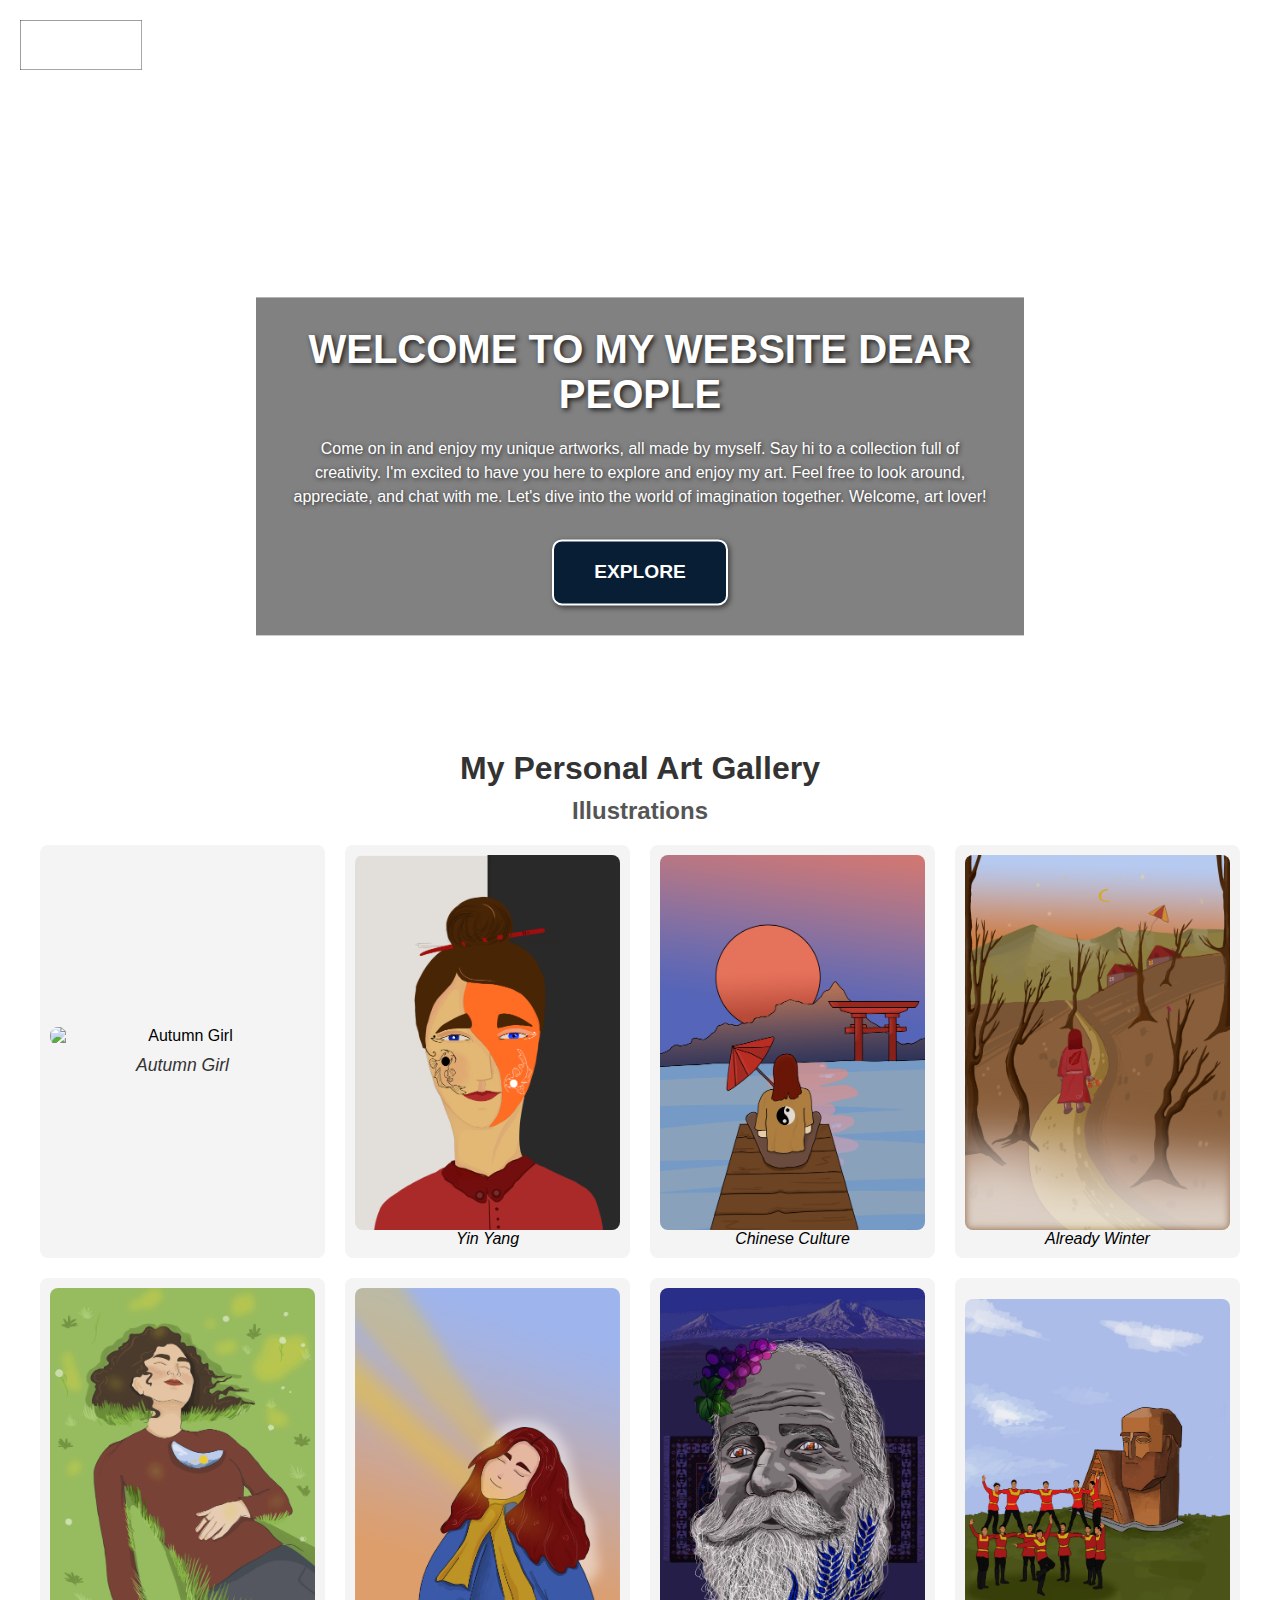
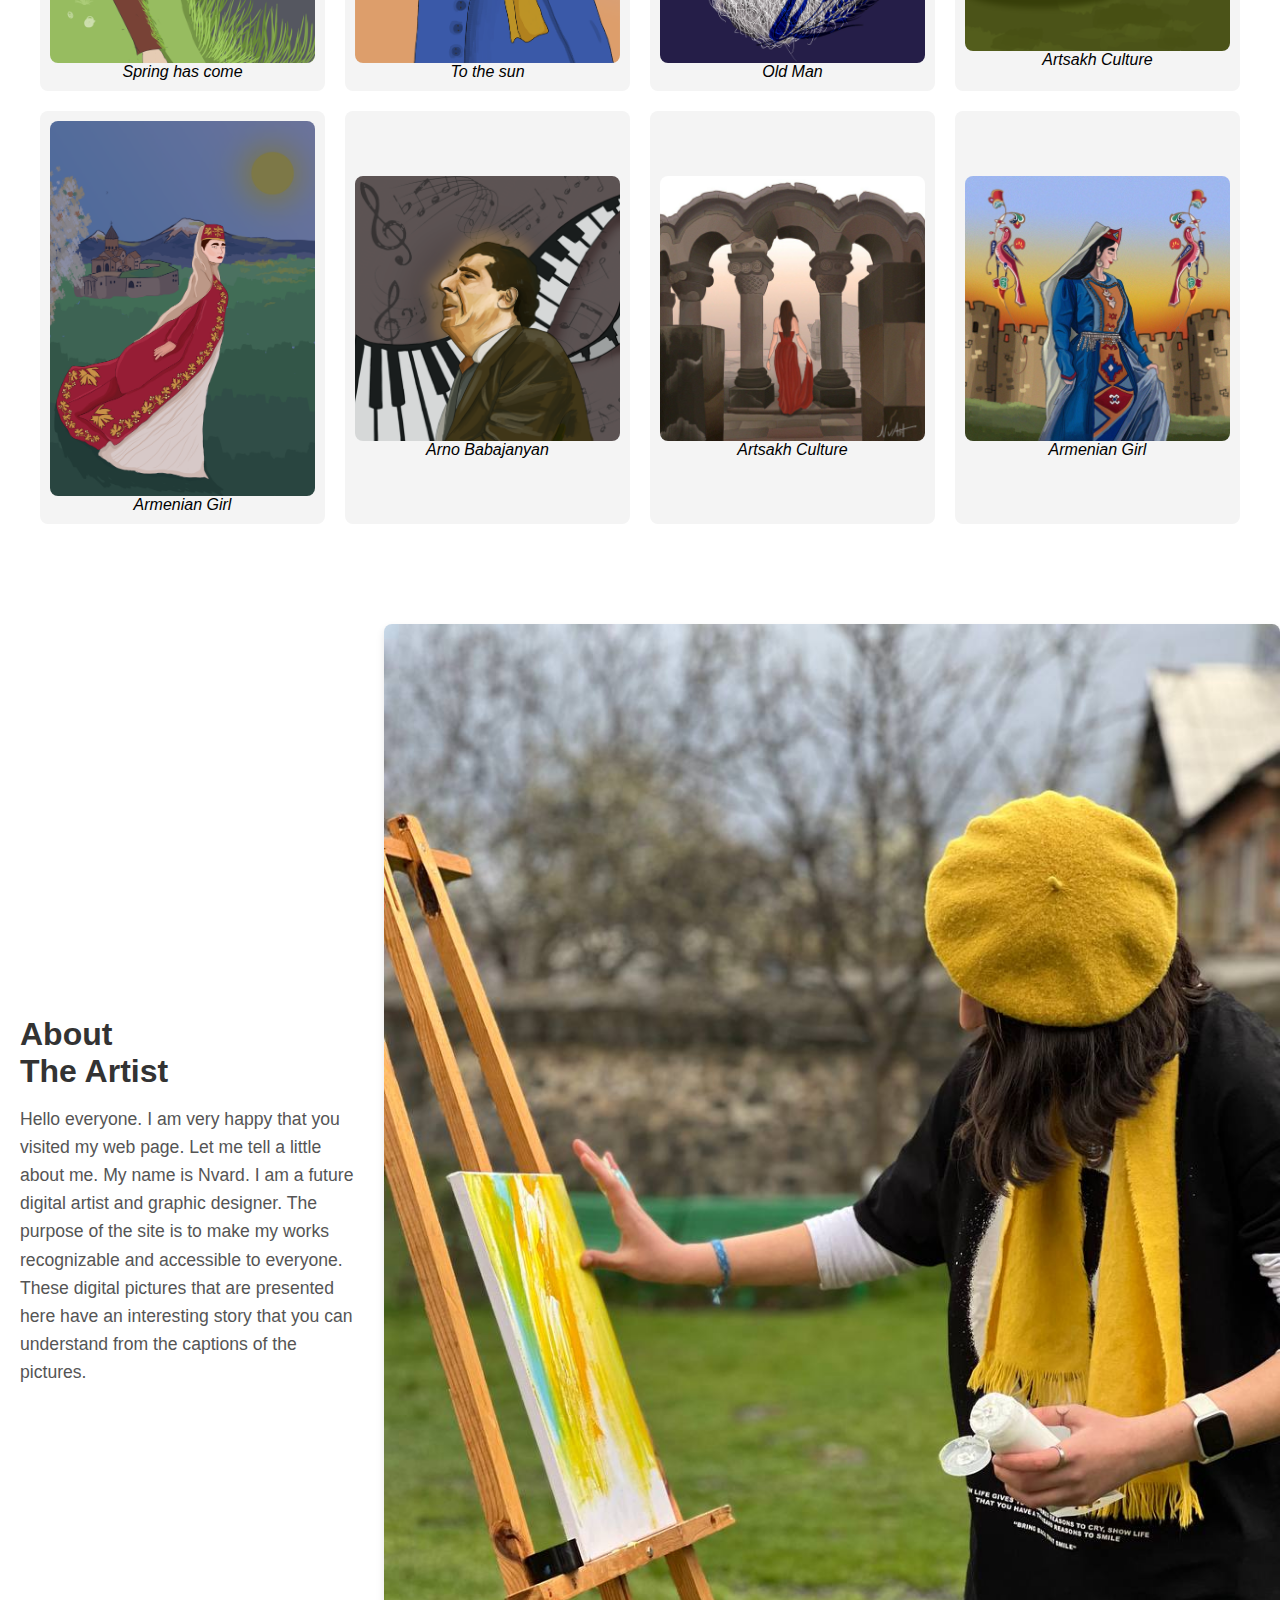
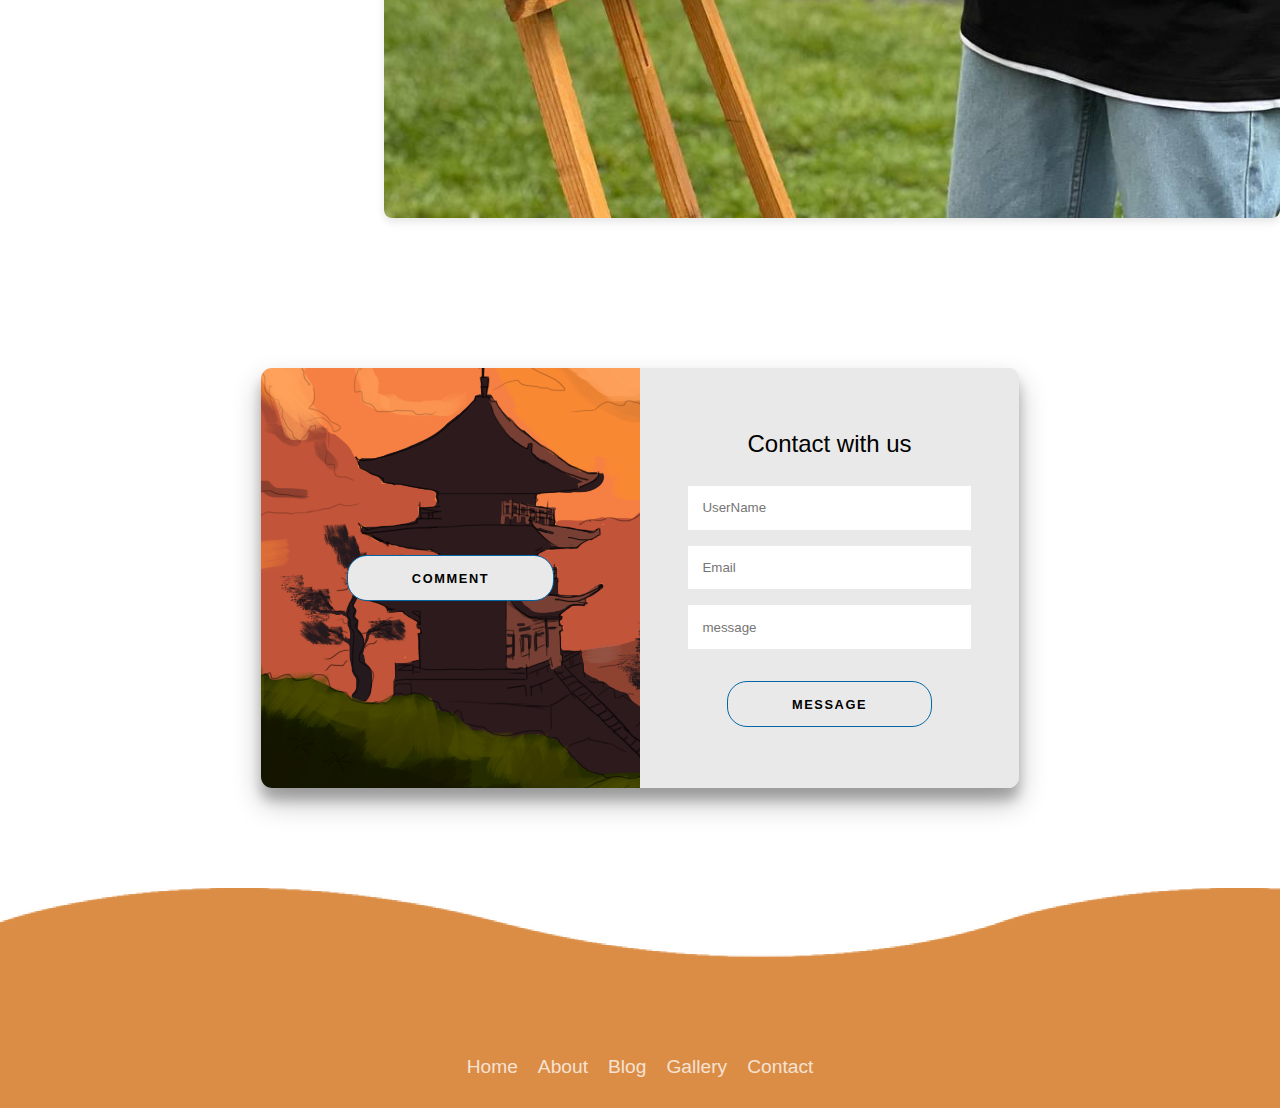
==== index.html @ 83368e31 "Project commit" ====
<!DOCTYPE html>
<html lang="en">
<head>
    <meta charset="UTF-8">
    <meta name="viewport" content="width=device-width, initial-scale=1.0">
    <link rel="stylesheet" href="css/index.css">
    <title>Document</title>
</head>
<body>
    <header id="header">
        <div class="header-container">
            <!-- Logo -->
            <div class="logo">
                <img src="Images/logo.png" alt="Logo">
            </div>
    
            <!-- Hamburger Menu -->
            <button id="menu-toggle" aria-label="Toggle Navigation">&#9776;</button>
    
            <!-- Navigation -->
            <nav id="navbar">
                <ul>
                    <li><a class="link" href="index.html">Home</a></li>
                    <li><a class="link" href="html/about.html">About</a></li>
                    <li><a class="link" href="html/blog.html">Blog</a></li>
                    <li><a class="link" href="html/gallery.html">Gallery</a></li>
                    <li><a class="link" href="html/contact.html">Contact</a></li>
                </ul>
            </nav>
        </div>
    
        <!-- Welcome Section -->
        <div class="welcome-section">
            <h1>Welcome to my website dear people</h1>
            <p>
                Come on in and enjoy my unique artworks, all made by myself. Say hi to a collection full of creativity.
                I'm excited to have you here to explore and enjoy my art. Feel free to look around, appreciate, and chat
                with me. Let's dive into the world of imagination together. Welcome, art lover!
            </p>
    
            <!-- Explore Button -->
            <a class="explore-button" href="#gallery">Explore</a>
        </div>
    </header>

    <div id="br">
        <section id="gallery">
            <h2> My Personal Art Gallery <br>
                <h3 id="boo"> Illustrations</h3>
            </h2>
            <div class="gallery-container">
                <div class="art-piece">
                    <img src="Images/autumn5.png" alt="Autumn Girl">
                    <div class="art-description">
                        <p><i>Autumn Girl</i></p>
                    </div>
                </div>
                <div class="art-piece">
                    <img src="Images/yinyang2.png" alt="YinYang">
                    <p><i>Yin Yang</i></p>
                </div>
                <div class="art-piece">
                    <img src="Images/futureanimation.png" alt="Chinese Culture">
                    <p><i>Chinese Culture</i></p>
                </div>
                <div class="art-piece">
                    <img src="Images/soonwinter6.png" alt="Already Winter">
                    <p><i>Already Winter</i></p>
                </div>
                <div class="art-piece">
                    <img src="Images/specialgirl.gif" alt="Spring has come">
                    <p><i>Spring has come</i></p>
                </div>
                <div class="art-piece">
                    <img src="Images/todaywinter1.png" alt="To the sun">
                    <p><i>To the sun</i></p>
                </div>
                <div class="art-piece">
                    <img src="Images/picture5.jpg" alt="Old Man">
                    <p><i>Old Man</i></p>
                </div>
                <div class="art-piece">
                    <img src="Images/artsakhsos.png" alt="Artsakh Culture">
                    <p><i>Artsakh Culture</i></p>
                </div>
                <div class="art-piece">
                    <img src="Images/armeniangirl.png" alt="Armenian Girl">
                    <p><i>Armenian Girl</i></p>
                </div>
                <div class="art-piece">
                    <img src="Images/arno.png" alt="Old Man">
                    <p><i>Arno Babajanyan</i></p>
                </div>
                <div class="art-piece">
                    <img src="Images/girl.jpg" alt="Artsakh Culture">
                    <p><i>Artsakh Culture</i></p>
                </div>
                <div class="art-piece">
                    <img src="Images/girl2.jpg" alt="Armenian Girl">
                    <p><i>Armenian Girl</i></p>
                </div>
            </div>
        </section>
    </div>
    
   
    

    <div class="fird">
        <section id="about">
            <h2>About<br> The Artist</h2>
            <p id="aboutme">
                Hello everyone. I am very happy that you visited my web page. Let me tell a little about me. My name is Nvard. 
                I am a future digital artist and graphic designer. The purpose of the site is to make my works recognizable 
                and accessible to everyone. These digital pictures that are presented here have an interesting story that you 
                can understand from the captions of the pictures.
            </p>
        </section>
        <img class="picture display" src="Images/photo1680792192.jpeg" alt="Nvard's Portrait">
    </div>
    
    <div class="container right-panel-active">
        <!-- Sign Up -->
        <div class="container__form container--signup">
            <form action="#" class="form" id="form1">
                <h2 class="form__title">Contact with us</h2>
                <input type="text" placeholder="UserName" class="input" />
                <input type="email" placeholder="Email" class="input" />
                <input type="password" placeholder="message" class="input" />
                <button class="btn">Message</button>
            </form>
        </div>

        <!-- Sign In -->
        <div class="container__form container--signin">
            <form action="#" class="form" id="form2">
                <h2 class="form__title">Comment</h2>
                <input type="email" placeholder="Email" class="input" />
                <input type="text" placeholder="Password" class="input" />
                <a href="#" class="link">Forgot your password?</a>
                <button class="btn">Comment</button>
            </form>
        </div>

        <!-- Overlay -->
        <div class="container__overlay">
            <div class="overlay">
                <div class="overlay__panel overlay--left">
                    <button class="btn" id="signIn">Comment</button>
                </div>
                <div class="overlay__panel overlay--right">
                    <button class="btn" id="signUp">Sign Up</button>
                </div>
            </div>
        </div>
    </div>

    
  <footer class="footer">
    <div class="waves">
      <div class="wave" id="wave1"></div>
      <div class="wave" id="wave2"></div>
      <div class="wave" id="wave3"></div>
      <div class="wave" id="wave4"></div>
    </div>
    <ul class="social-icon">
        <li class="social-icon__item"><a class="social-icon__link" href="https://www.facebook.com/nvardpetrosyan2005">
                <ion-icon name="logo-facebook"></ion-icon>
            </a></li>

        </a></li>
        <li class="social-icon__item"><a class="social-icon__link" href="https://www.linkedin.com/in/nvard-petrosyan-072999286">
                <ion-icon name="logo-linkedin"></ion-icon>
            </a></li>
        <li class="social-icon__item"><a class="social-icon__link" href="https://www.instagram.com/petrosyannart/">
                <ion-icon name="logo-instagram"></ion-icon>
            </a></li>
    </ul>
    <ul class="menu">
      <li class="menu__item"><a class="menu__link" href="index.html">Home</a></li>
      <li class="menu__item"><a class="menu__link" href="html/about.html">About</a></li>
      <li class="menu__item"><a class="menu__link" href="html/blog.html">Blog</a></li>
      <li class="menu__item"><a class="menu__link" href="html/gallery.html">Gallery</a></li>
      <li class="menu__item"><a class="menu__link" href="html/contact.html">Contact</a></li>
    </ul>
  </footer>



    <script src="art.js"></script>
     <script>
           document.addEventListener("DOMContentLoaded", () => {
    const menuToggle = document.getElementById("menu-toggle");
    const navbar = document.getElementById("navbar");

    // Add click event to the toggle button
    menuToggle.addEventListener("click", () => {
        navbar.classList.toggle("show"); // Add or remove the 'show' class to toggle visibility
    });
})
        </script>

<script type="module" src="https://unpkg.com/ionicons@5.5.2/dist/ionicons/ionicons.esm.js"></script>
<script nomodule src="https://unpkg.com/ionicons@5.5.2/dist/ionicons/ionicons.js"></script>
</body>
</html>
---- css/index.css ----
/* Header Styles */
#header {
  position: relative;
  text-align: center;
  height: 730px;
  width: 100%;
  background-image: url("../Images/IMG_3565.JPG");
  background-repeat: no-repeat;
  background-position: center;
  background-size: cover;
  color: white;
  font-family: "Montserrat", sans-serif;
}

/* Header Overlay */
#header::before {
  content: "";
  position: absolute;
  top: 0;
  left: 0;
  width: 100%;
  height: 100%;
  background-color: rgb(0 0 0 / 19%)
  /* Transparent overlay */
  z-index: 1;
}

/* Header Container */
.header-container {
  display: flex;
  justify-content: space-between;
  align-items: center;
  padding: 20px;
  position: relative;
  z-index: 2;
}

/* Logo */
.logo img {
  height: 50px;
}

/* Navigation Styles */
#navbar ul {
  display: flex;
  list-style: none;
  margin: 0;
  padding: 0;
}

#navbar li {
  margin: 0 15px;
}

#navbar a {
  cursor: pointer;
  color: white;
  text-decoration: none;
  font-size: 16px;
  font-weight: bold;
  border-bottom: 1px solid transparent;
  transition: border-bottom 0.3s ease;
}

#navbar a:hover {
  border-bottom: 1px solid white;
}

#menu-toggle {
  display: none;
  /* Hidden by default, visible on smaller screens */
}

/* Welcome Section */
.welcome-section {
  padding: 30px;
  width: 60%;
  background-color: #3333339d;
  position: absolute;
  top: 50%;
  left: 50%;
  transform: translate(-50%, -20%);
  text-align: center;
  z-index: 2;
}

.welcome-section h1 {
  text-transform: uppercase;
  font-size: 2.5rem;
  font-weight: bold;
  margin-bottom: 20px;
  text-shadow: 2px 2px 5px rgba(0, 0, 0, 0.8);
}

.welcome-section p {
  font-size: 1rem;
  line-height: 1.5;
  margin-bottom: 30px;
  max-width: 700px;
  margin-left: auto;
  margin-right: auto;
  text-shadow: 1px 1px 4px rgba(0, 0, 0, 0.7);
}

/* Explore Button */
.explore-button {
  display: inline-block;
  background-color: #071e34;
  color: white;
  text-decoration: none;
  padding: 20px 40px;
  font-size: 1.2rem;
  font-weight: bold;
  border-radius: 10px;
  box-shadow: 2px 2px 5px rgba(0, 0, 0, 0.5);
  text-transform: uppercase;
  border: 2px solid white;
}

.explore-button:hover {
  background-color: white;
  color: #071e34;
  transition: 0.3s;
}

/* Responsive Styles */
@media only screen and (max-width: 768px) {
  .welcome-section {
    background-color: transparent;
  }

  #menu-toggle {
    cursor: pointer;
    display: block;
    font-size: 1.5rem;
    color: white;
    background: none;
    border: none;
    position: absolute;
    top: 20px;
    right: 20px;
    z-index: 3;
  }

  #navbar {
    display: none;
    flex-direction: column;
    background-color: #3333339d;
    position: absolute;
    top: 60px;
    right: 0;
    width: 100%;
    z-index: 2;
    padding: 20px 0;
  }

  #navbar ul {
    flex-direction: column;
  }

  #navbar li {
    cursor: pointer;
    margin: 10px 0;
  }

  #navbar.show {
    display: flex;
  }

  .welcome-section h1 {
    font-size: 2rem;
  }

  .welcome-section p {
    font-size: 0.9rem;
  }

  .explore-button {
    font-size: 1rem;
    padding: 8px 20px;
  }
}


/*Gallary styles*/
#gallery {
  text-align: center;
  margin: 0 auto;
  padding: 20px;
}

#gallery h2 {
  font-size: 2em;
  color: #333;
}

#boo {
  font-size: 1.5em;
  color: #555;
  margin-top: 10px;
}

.gallery-container {
  display: grid;
  grid-template-columns: repeat(auto-fill, minmax(250px, 1fr));
  /* Creates responsive columns */
  gap: 20px;
  padding: 20px;
}

.art-piece {
  display: flex;
  flex-direction: column;
  justify-content: center;
  align-items: center;
  text-align: center;
  background-color: #f4f4f4;
  padding: 10px;
  border-radius: 8px;
  transition: transform 0.3s ease;
}

.art-piece img {
  width: 100%;
  height: auto;
  border-radius: 8px;
}

.art-piece:hover {
  transform: scale(1.05);
  /* Slight zoom effect on hover */
}

.art-description p {
  font-size: 1.1em;
  color: #333;
  margin-top: 10px;
}

@media (max-width: 768px) {
  #gallery h2 {
    font-size: 1.8em;
  }

  #boo {
    font-size: 1.3em;
  }

  .art-piece p {
    font-size: 1em;
  }
}

@media (max-width: 480px) {
  .gallery-container {
    grid-template-columns: 1fr;
    /* Single column layout on smaller screens */
  }

  #gallery h2 {
    font-size: 1.5em;
  }

  #boo {
    font-size: 1.2em;
  }

  .art-piece p {
    font-size: 0.9em;
  }
}

/* About Section Styling */
#about {
  max-width: 800px;
  margin: 0 auto;
  padding: 20px;
  text-align: left;
}

#about h2 {
  font-size: 2em;
  color: #333;
  font-weight: bold;
  margin-bottom: 15px;
}

#aboutme {
  font-size: 1.1em;
  color: #555;
  line-height: 1.6;
  margin-bottom: 20px;
}

/* Styling for the image */
.picture {
  max-width: 70%;
  /* Adjust this value to make the image smaller */
  height: auto;
  border-radius: 8px;
  box-shadow: 0 4px 8px rgba(0, 0, 0, 0.1);
  display: block;
  margin-top: 20px;
}

/* Layout for larger screens */
.fird {
  display: flex;
  justify-content: space-between;
  align-items: center;
  margin-top: 40px;
}

.fird section {
  flex: 1;
  padding-right: 20px;
  /* Spacing between text and image */
}

.fird .picture {
  flex: 0 0 250px;
  /* Reduced width for the image */
  border-radius: 8px;
}

/* Mobile-specific Styles */
@media (max-width: 768px) {
  .fird {
    flex-direction: column;
    /* Stack text and image vertically */
    align-items: center;
  }

  .fird section {
    padding-right: 0;
    text-align: center;
  }

  .fird .picture {
    width: 60%;
    /* Make the image even smaller on mobile */
    margin-top: 20px;
  }

  #about h2 {
    font-size: 1.8em;
  }

  #aboutme {
    font-size: 1em;
  }
}


:root {
  /* COLORS */
  --white: #e9e9e9;
  --gray: #333;
  --blue: #0367a6;
  --lightblue: #008997;

  /* RADII */
  --button-radius: 0.7rem;

  /* SIZES */
  --max-width: 758px;
  --max-height: 420px;

  font-size: 16px;
  font-family: -apple-system, BlinkMacSystemFont, "Segoe UI", Roboto, Oxygen,
    Ubuntu, Cantarell, "Open Sans", "Helvetica Neue", sans-serif;
}


.form__title {
  font-weight: 300;
  margin: 0;
  margin-bottom: 1.25rem;
}



.container {
  background-color: var(--white);
  border-radius: var(--button-radius);
  box-shadow: 0 0.9rem 1.7rem rgba(0, 0, 0, 0.25),
    0 0.7rem 0.7rem rgba(0, 0, 0, 0.22);
  height: var(--max-height);
  max-width: var(--max-width);
  overflow: hidden;
  margin: 0 auto;
  top: 150px;
  position: relative;
  width: 100%;
}

.container__form {
  height: 100%;
  position: absolute;
  top: 0;
  transition: all 0.6s ease-in-out;
}

.container--signin {
  left: 0;
  width: 50%;
  z-index: 2;
}

.container.right-panel-active .container--signin {
  transform: translateX(100%);
}

.container--signup {
  left: 0;
  opacity: 0;
  width: 50%;
  z-index: 1;
}

.container.right-panel-active .container--signup {
  animation: show 0.6s;
  opacity: 1;
  transform: translateX(100%);
  z-index: 5;
}

.container__overlay {
  height: 100%;
  overflow: hidden;
  position: absolute;
  top: 0;
  left: 50%;
  transition: transform 0.6s ease-in-out;
  width: 50%;
  z-index: 100;
}

.container.right-panel-active .container__overlay {
  transform: translateX(-100%);
}

.overlay {
  background-color: var(--lightblue);
  background: url("../Images/chinesetemple.png");
  background-attachment: fixed;
  background-position: center;
  background-repeat: no-repeat;
  background-size: cover;
  height: 100%;
  left: -100%;
  position: relative;
  transform: translateX(0);
  transition: transform 0.6s ease-in-out;
  width: 200%;
}

.container.right-panel-active .overlay {
  transform: translateX(50%);
}

.overlay__panel {
  align-items: center;
  display: flex;
  flex-direction: column;
  height: 100%;
  justify-content: center;
  position: absolute;
  text-align: center;
  top: 0;
  transform: translateX(0);
  transition: transform 0.6s ease-in-out;
  width: 50%;
}

.overlay--left {
  transform: translateX(-20%);
}

.container.right-panel-active .overlay--left {
  transform: translateX(0);
}

.overlay--right {
  right: 0;
  transform: translateX(0);
}

.container.right-panel-active .overlay--right {
  transform: translateX(20%);
}

.btn {
  background-color: var(--lightgray);
  background-image: linear-gradient(90deg, var(--white) 0%, var(--white) 74%);
  border-radius: 20px;
  border: 1px solid var(--blue);
  color: var(--black);
  cursor: pointer;
  font-size: 0.8rem;
  font-weight: bold;
  letter-spacing: 0.1rem;
  padding: 0.9rem 4rem;
  text-transform: uppercase;
  transition: transform 80ms ease-in;
}

.form>.btn {
  margin-top: 1.5rem;
}

.btn:active {
  transform: scale(0.95);
}

.btn:focus {
  outline: none;
}

.form {
  background-color: var(--white);
  display: flex;
  align-items: center;
  justify-content: center;
  flex-direction: column;
  padding: 0 3rem;
  height: 100%;
  text-align: center;
}

.input {
  background-color: #fff;
  border: none;
  padding: 0.9rem 0.9rem;
  margin: 0.5rem 0;
  width: 100%;
}

@keyframes show {

  0%,
  49.99% {
    opacity: 0;
    z-index: 1;
  }

  50%,
  100% {
    opacity: 1;
    z-index: 5;
  }
}


@import url("https://fonts.googleapis.com/css2?family=Poppins:wght@200;300;400;500;600;700;800;900&display=swap");

* {
  margin: 0;
  padding: 0;
  box-sizing: border-box;
  font-family: "Poppins", sans-serif;
}

.footer {
  position: relative;
  width: 100%;
  background: #DB8D45;
  padding: 20px 50px;
  display: flex;
  justify-content: center;
  align-items: center;
  flex-direction: column;
  margin-top: 350px; 
}

.social-icon,
.menu {
  position: relative;
  display: flex;
  justify-content: center;
  align-items: center;
  margin: 10px 0;
  flex-wrap: wrap;
}

.social-icon__item,
.menu__item {
  list-style: none;
}

.social-icon__link {
  font-size: 2rem;
  color: #fff;
  margin: 0 10px;
  display: inline-block;
  transition: 0.5s;
}

.social-icon__link:hover {
  transform: translateY(-10px);
}

.menu__link {
  font-size: 1.2rem;
  color: #fff;
  margin: 0 10px;
  display: inline-block;
  transition: 0.5s;
  text-decoration: none;
  opacity: 0.75;
  font-weight: 300;
}

.menu__link:hover {
  opacity: 1;
}

.footer p {
  color: #fff;
  margin: 15px 0 10px 0;
  font-size: 1rem;
  font-weight: 300;
}

.wave {
  position: absolute;
  top: -100px;
  left: 0;
  width: 100%;
  height: 100px;
  background: url("../Images/Mask\ group.png");
  background-size: 1000px 100px;
}

.wave#wave1 {
  z-index: 1000;
  opacity: 1;
  bottom: 0;
  animation: animateWaves 4s linear infinite;
}

.wave#wave2 {
  z-index: 999;
  opacity: 0.5;
  bottom: 10px;
  animation: animate 4s linear infinite !important;
}

.wave#wave3 {
  z-index: 1000;
  opacity: 0.2;
  bottom: 15px;
  animation: animateWaves 3s linear infinite;
}

.wave#wave4 {
  z-index: 999;
  opacity: 0.7;
  bottom: 20px;
  animation: animate 3s linear infinite;
}

@keyframes animateWaves {
  0% {
    background-position-x: 1000px;
  }

  100% {
    background-positon-x: 0px;
  }
}

@keyframes animate {
  0% {
    background-position-x: -1000px;
  }

  100% {
    background-positon-x: 0px;
  }
}
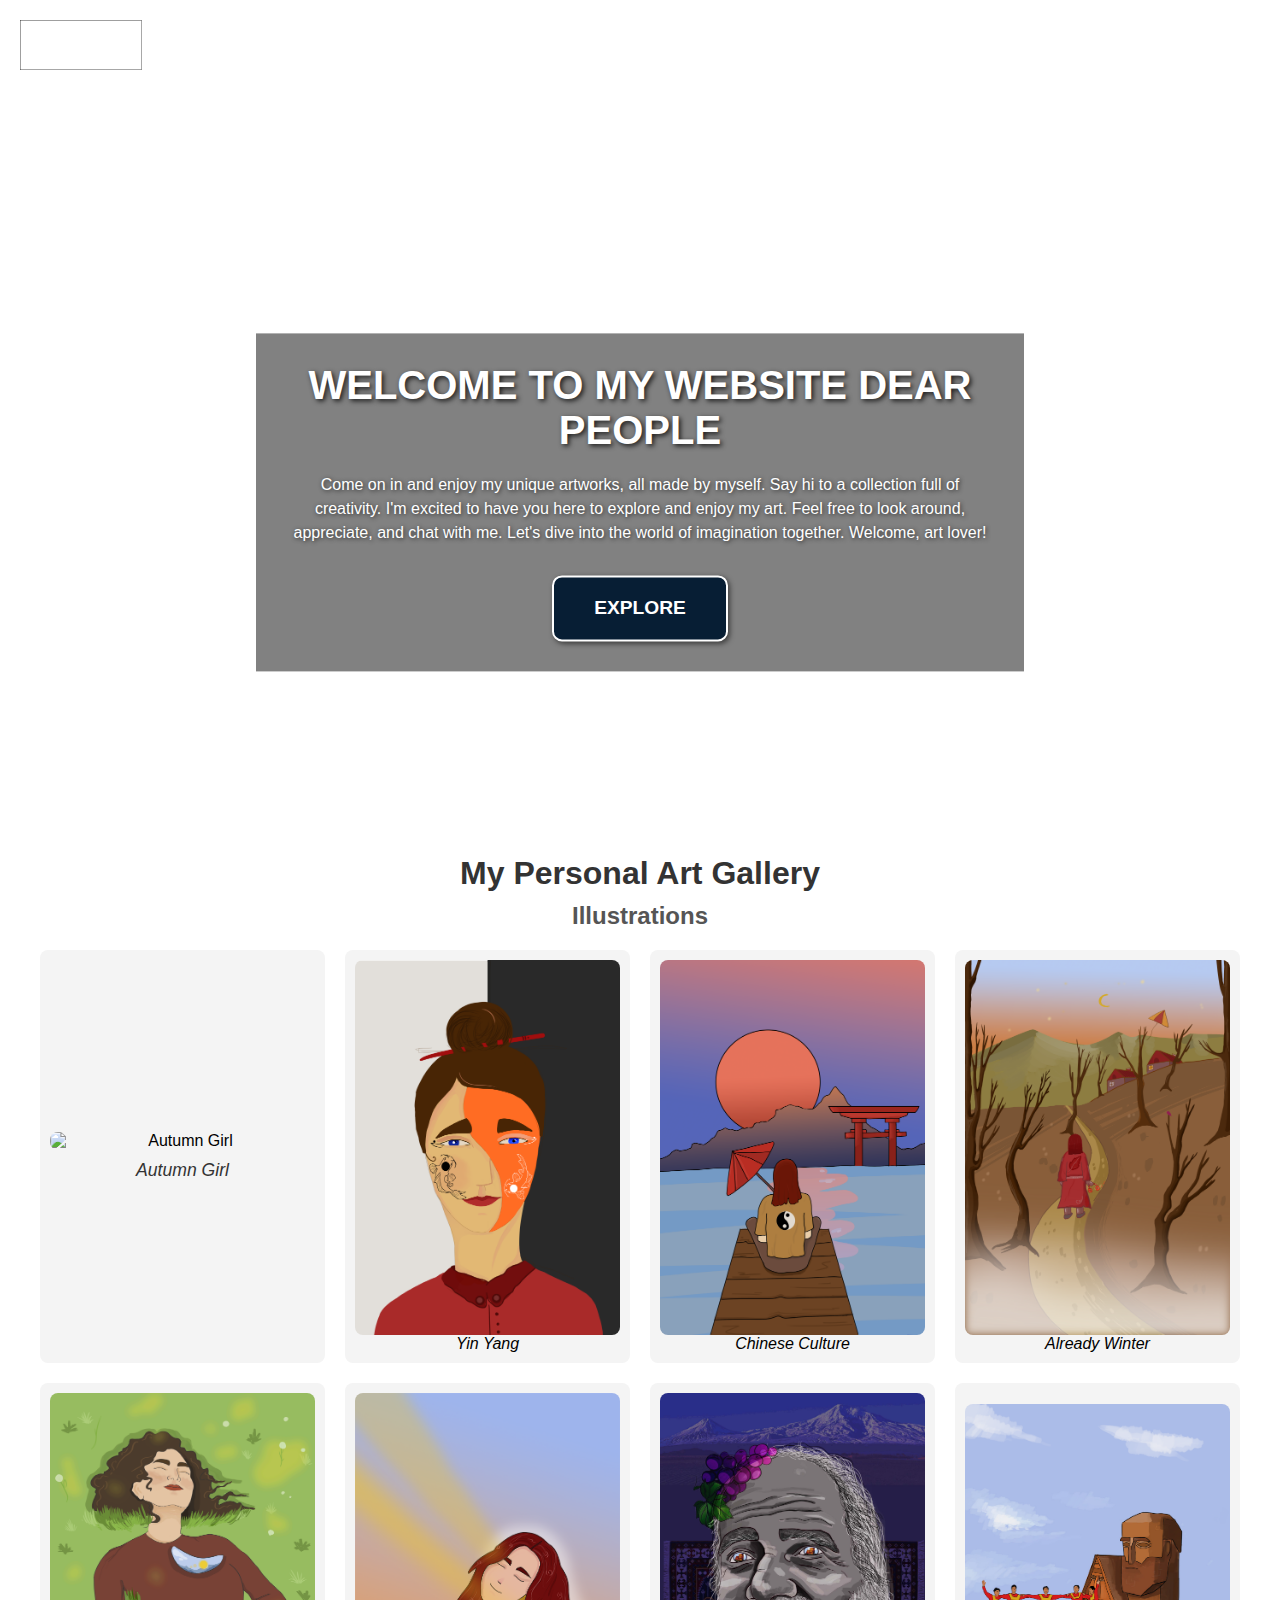
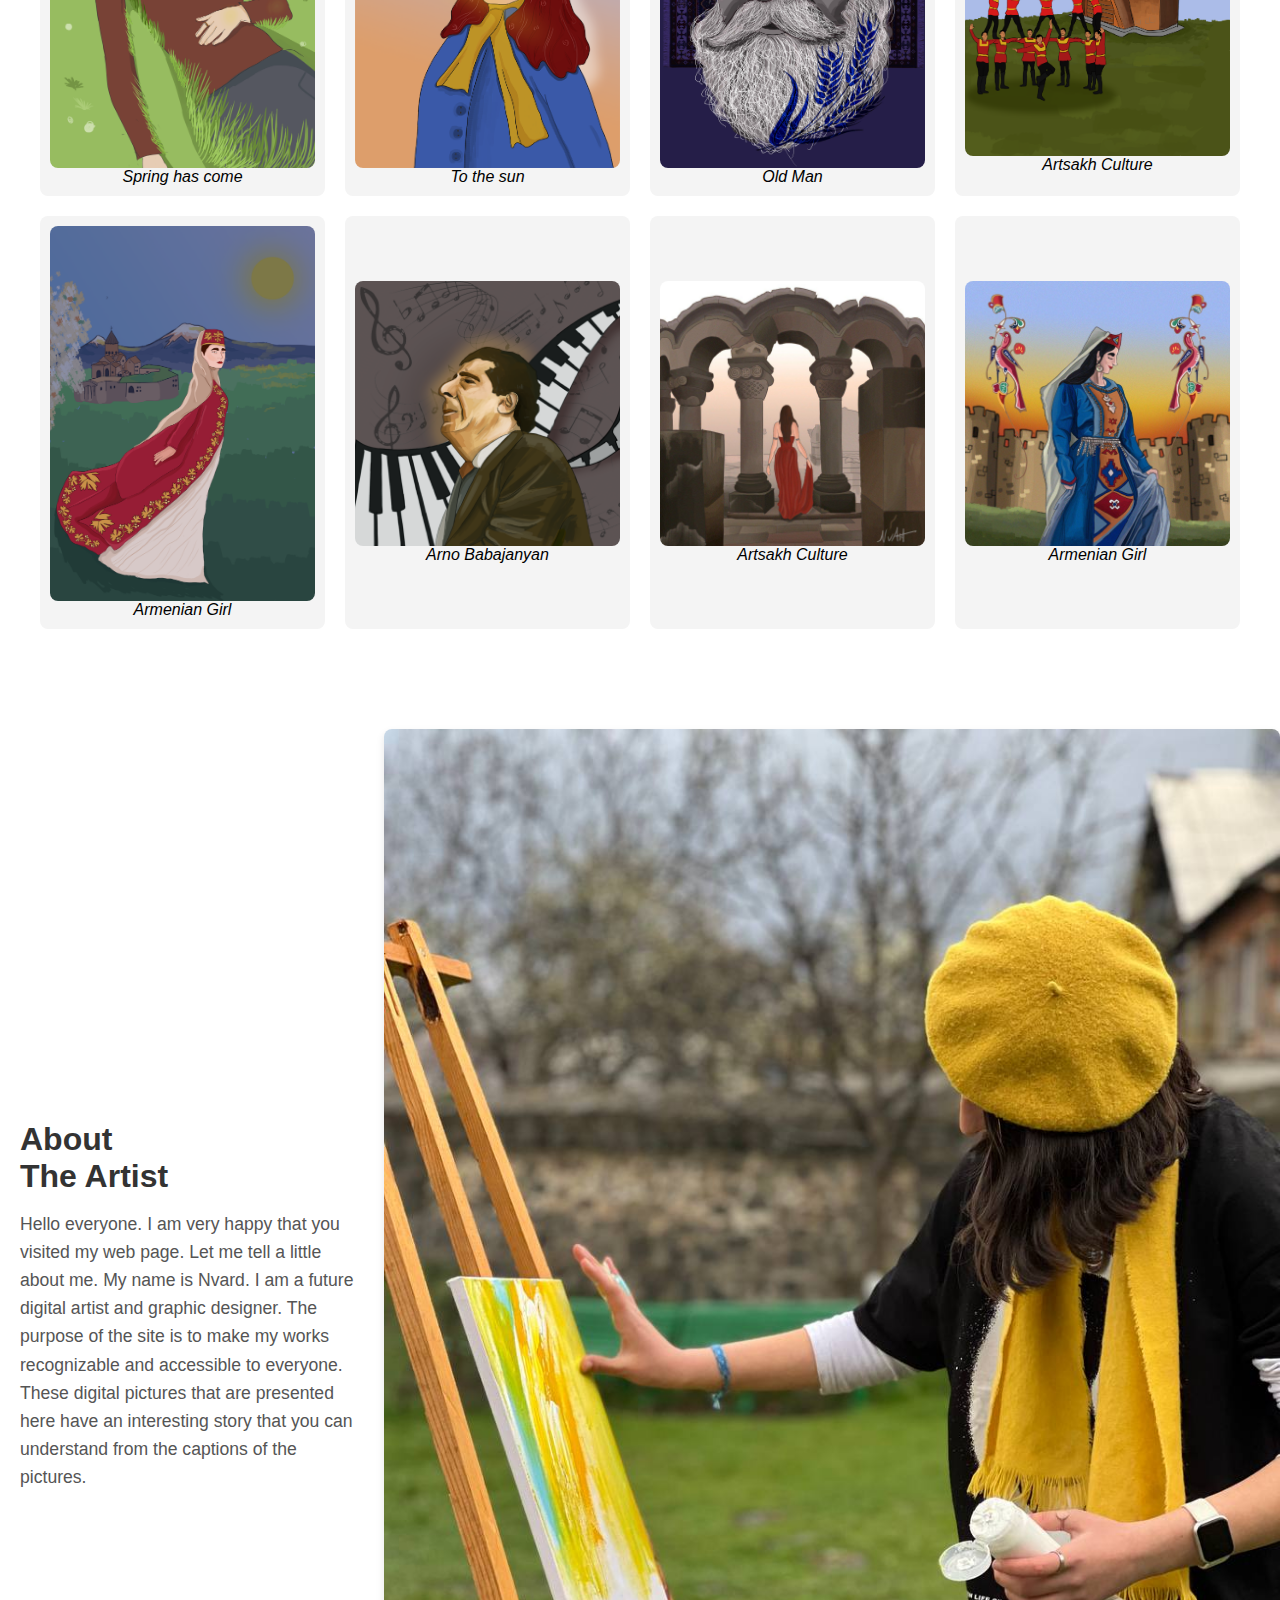
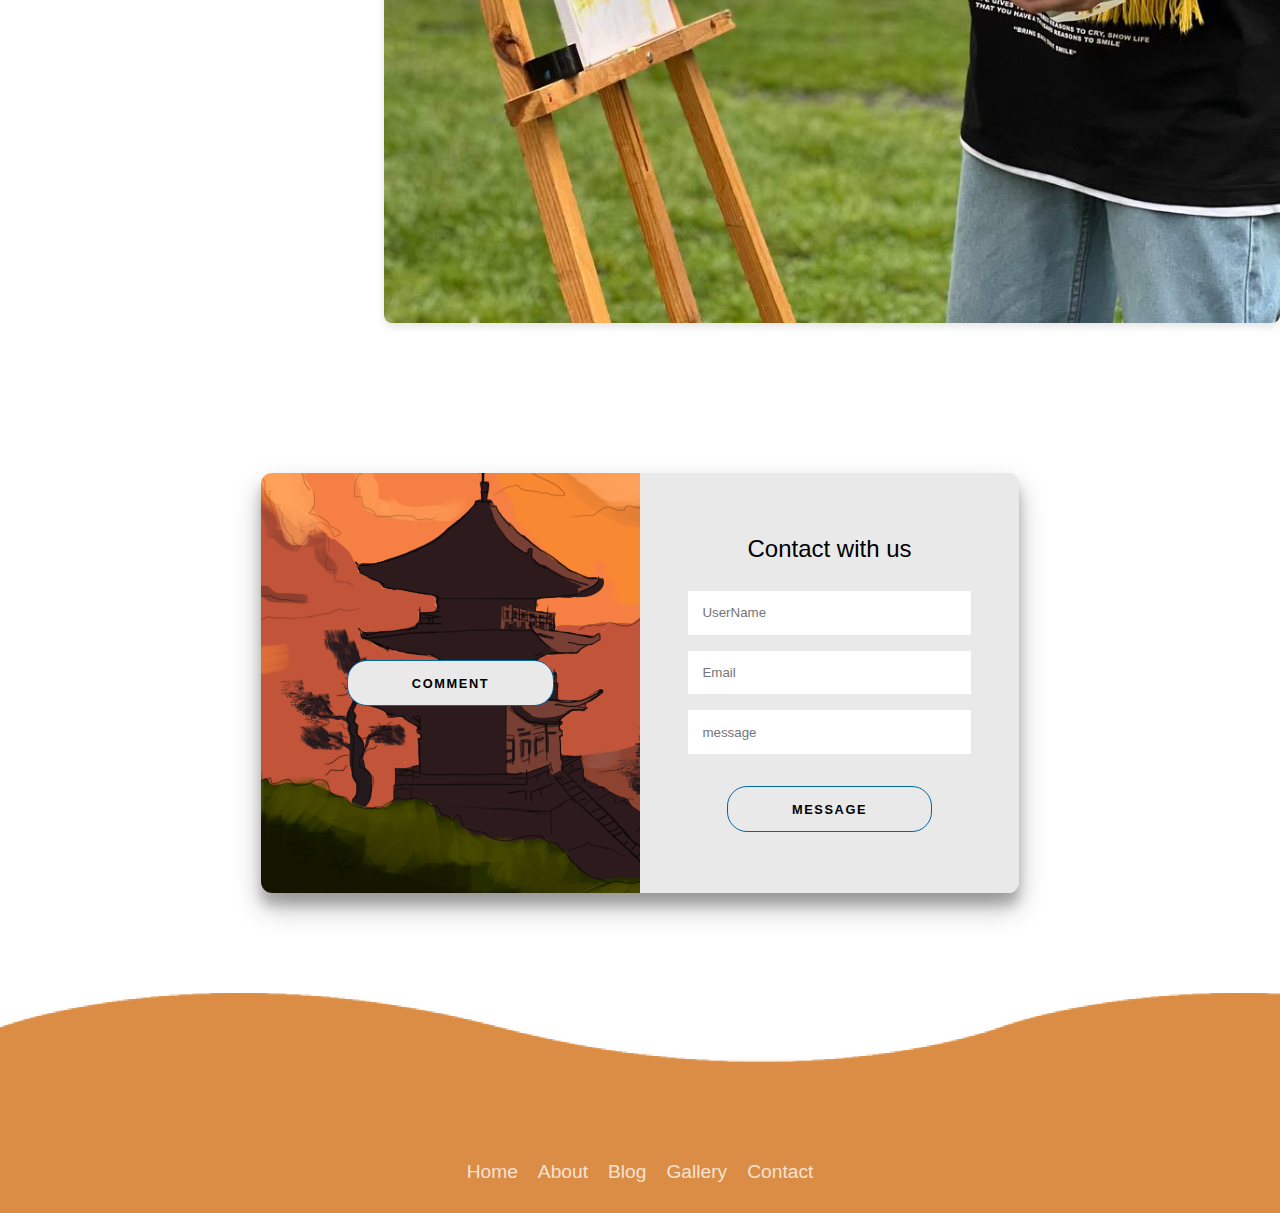
==== commit 018da8dd: "maybe" ====
--- a/index.html
+++ b/index.html
@@ -4,7 +4,9 @@
     <meta charset="UTF-8">
     <meta name="viewport" content="width=device-width, initial-scale=1.0">
     <link rel="stylesheet" href="css/index.css">
-    <title>Document</title>
+    <title>NvArt</title>
+    <link rel="icon" href="../Images/favicon.ico" type="image/x-icon" sizes="16x16">
+
 </head>
 <body>
     <header id="header">
--- a/css/index.css
+++ b/css/index.css
@@ -2,7 +2,7 @@
 #header {
   position: relative;
   text-align: center;
-  height: 730px;
+  height: 835px;
   width: 100%;
   background-image: url("../Images/IMG_3565.JPG");
   background-repeat: no-repeat;
@@ -77,7 +77,7 @@
   width: 60%;
   background-color: #3333339d;
   position: absolute;
-  top: 50%;
+  top: 48%;
   left: 50%;
   transform: translate(-50%, -20%);
   text-align: center;
@@ -147,7 +147,7 @@
     flex-direction: column;
     background-color: #3333339d;
     position: absolute;
-    top: 60px;
+    top: 77px;
     right: 0;
     width: 100%;
     z-index: 2;
@@ -168,7 +168,7 @@
   }
 
   .welcome-section h1 {
-    font-size: 2rem;
+    font-size: 1.5rem;
   }
 
   .welcome-section p {
